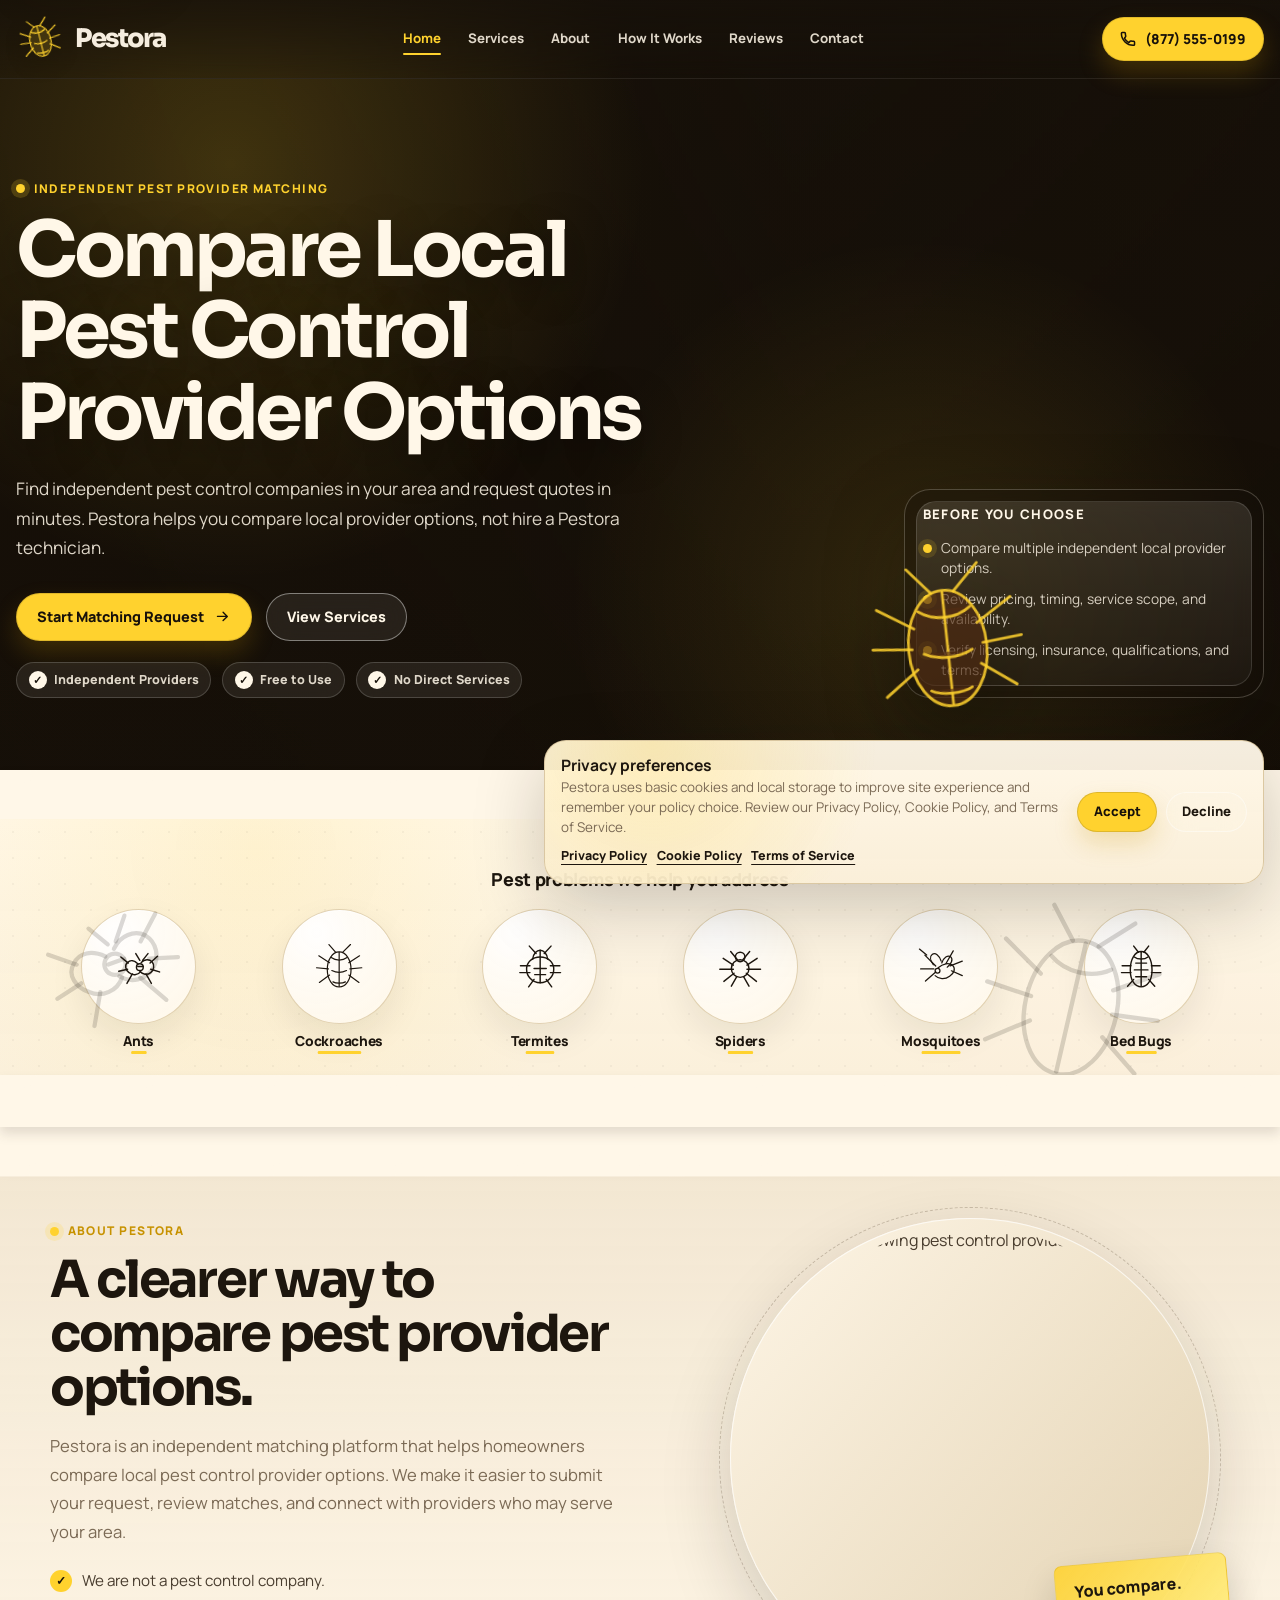
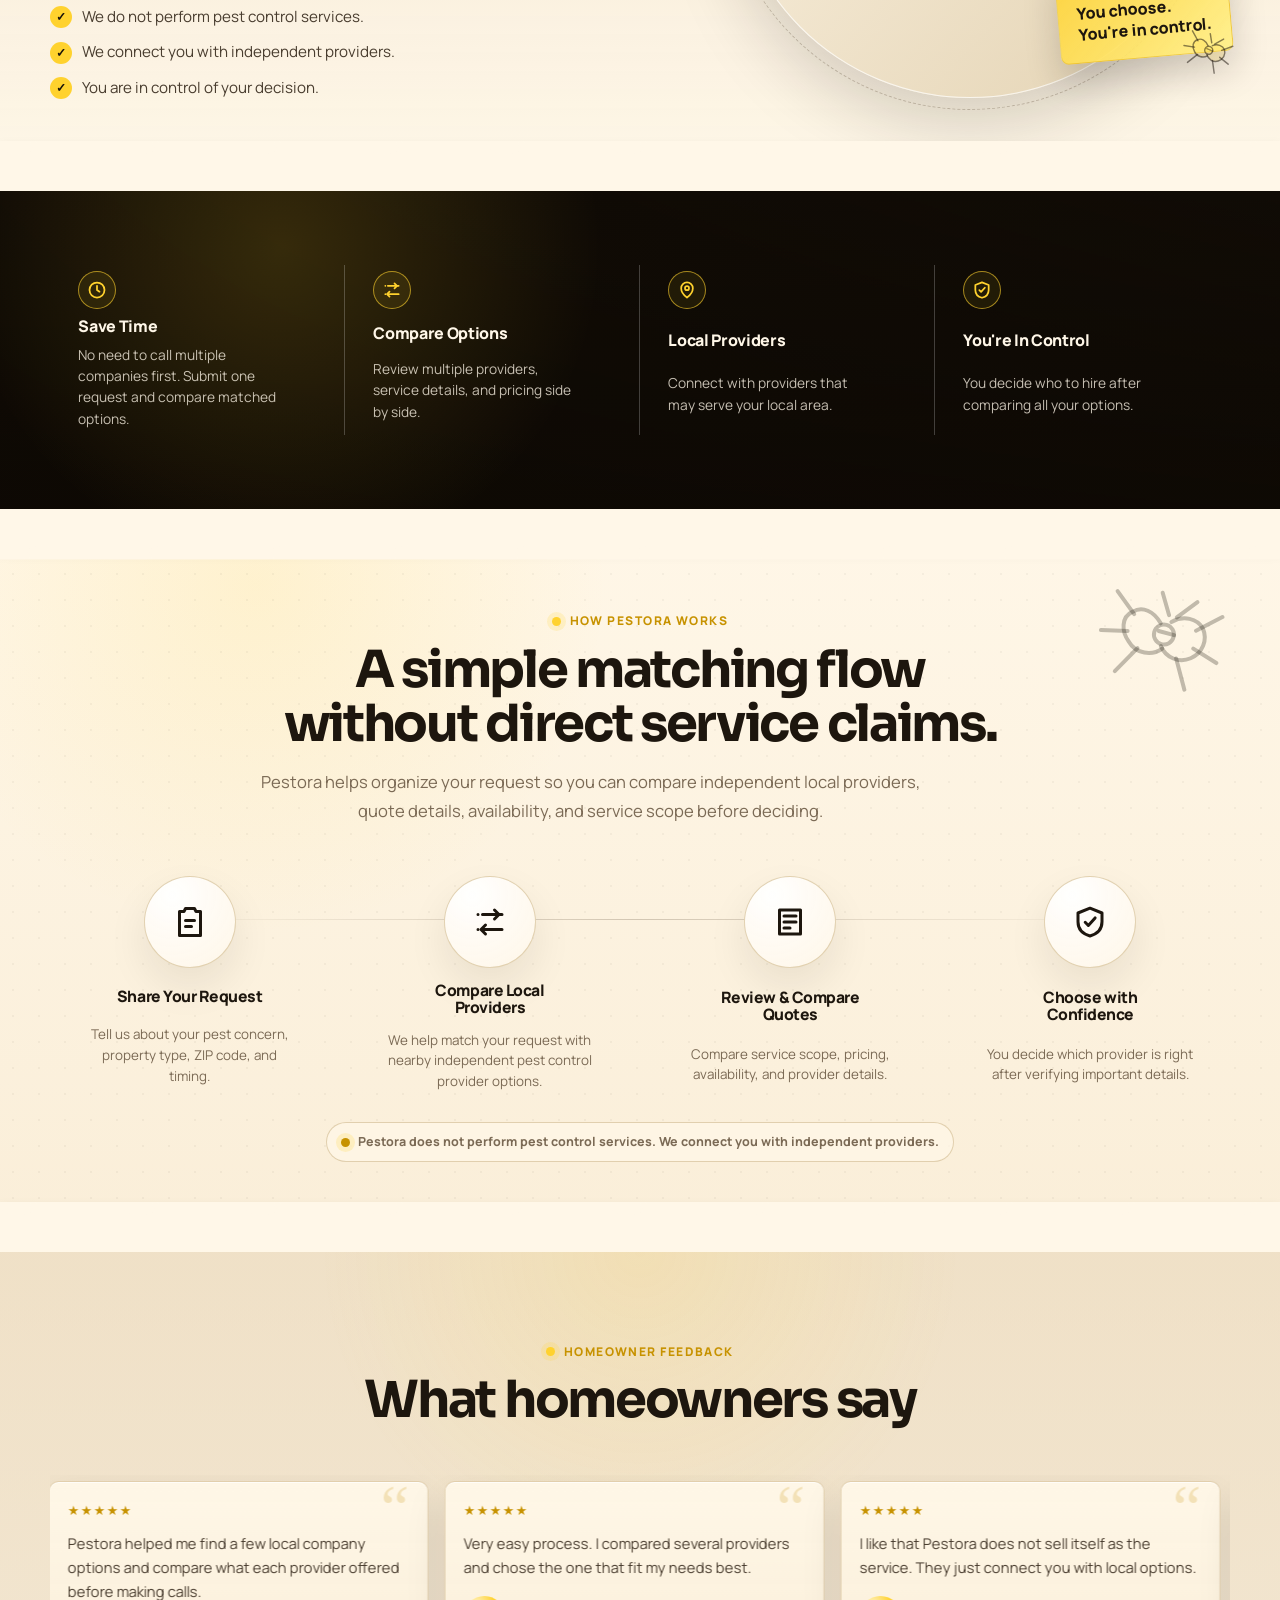
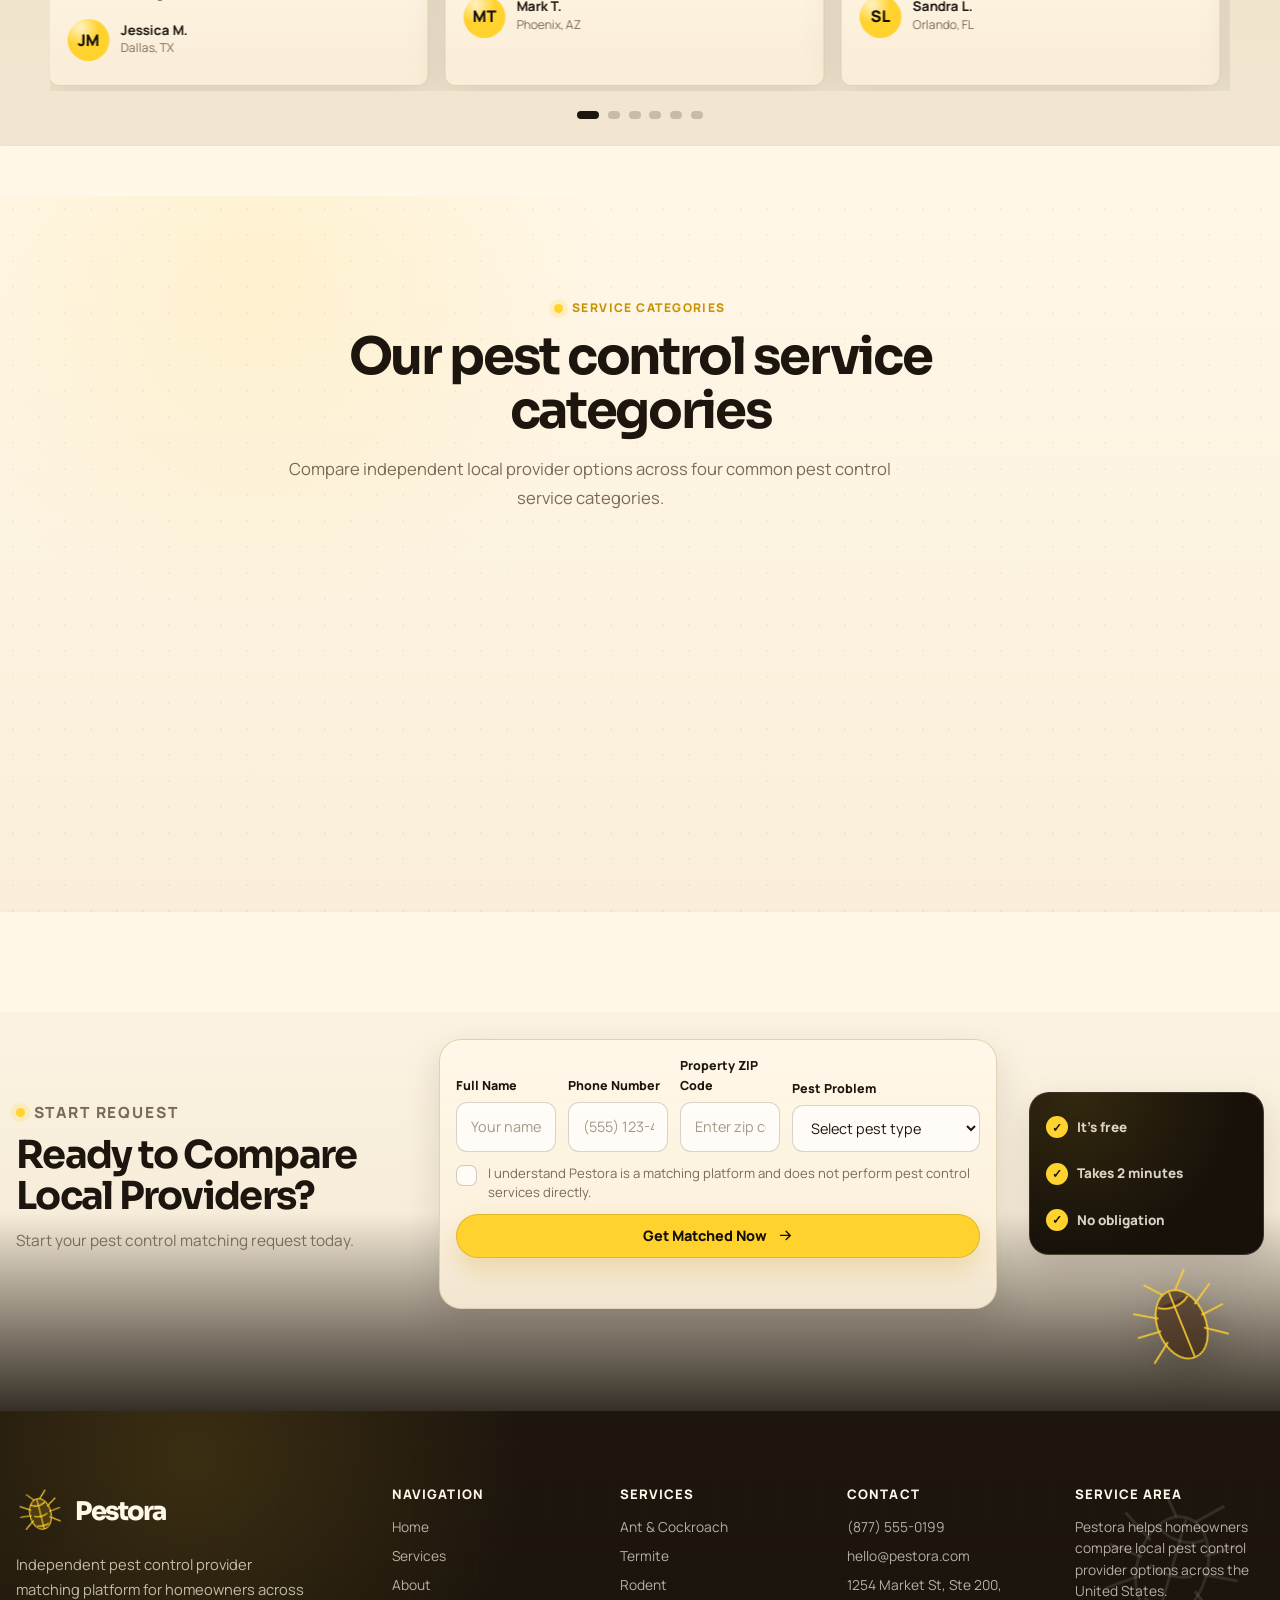
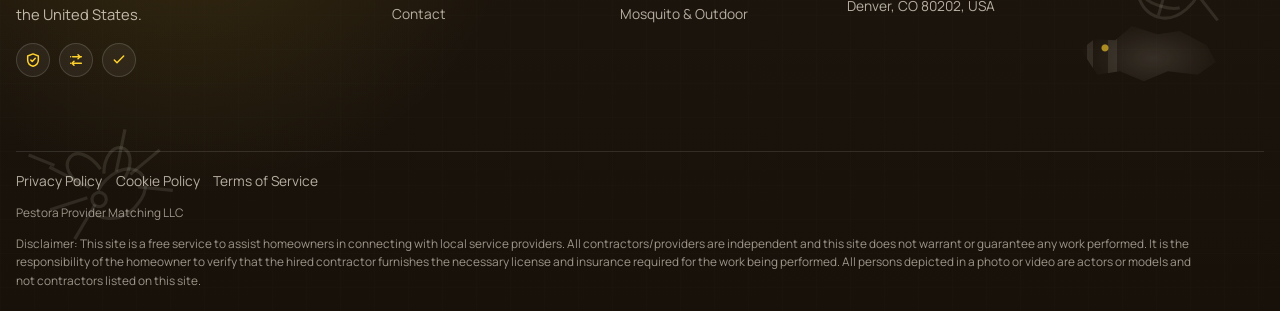
==== index.html @ 991c5f92 "add structure and styles" ====
<!DOCTYPE html>
<html lang="en">

<head>
    <meta charset="UTF-8">
    <meta name="viewport" content="width=device-width, initial-scale=1.0">
    <title>Pestora | Compare Local Pest Control Provider Options</title>
    <meta name="description"
        content="Pestora helps homeowners compare independent local pest control provider options across the USA. Pestora does not perform pest control services directly.">

    <link rel="icon" type="image/svg+xml" href="./assets/icons/favicon.svg">
    <link rel="icon" type="image/x-icon" href="./assets/icons/favicon.ico">

    <link rel="stylesheet" href="./css/style.css">
</head>

<body>
    <div data-site-header></div>

    <main id="main">
        <section class="home-hero" aria-labelledby="homeHeroTitle">
            <div class="container-wide home-hero-grid">
                <div class="home-hero-copy reveal-up">
                    <p class="kicker">Independent pest provider matching</p>

                    <h1 id="homeHeroTitle">
                        Compare Local Pest Control Provider Options
                    </h1>

                    <p>
                        Find independent pest control companies in your area and request quotes in minutes.
                        Pestora helps you compare local provider options, not hire a Pestora technician.
                    </p>

                    <div class="home-hero-actions" aria-label="Hero actions">
                        <a class="btn btn-primary" href="contact.html">
                            <span>Start Matching Request</span>
                            <svg viewBox="0 0 24 24" aria-hidden="true">
                                <path d="M5 12h14M13 6l6 6-6 6"></path>
                            </svg>
                        </a>

                        <a class="btn btn-ghost" href="services.html">
                            <span>View Services</span>
                        </a>
                    </div>

                    <div class="home-hero-trust" aria-label="Platform notes">
                        <span>Independent Providers</span>
                        <span>Free to Use</span>
                        <span>No Direct Services</span>
                    </div>
                </div>

                <aside class="hero-paper-card reveal-up" aria-label="Pestora platform reminders">
                    <h2>Before you choose</h2>

                    <ul>
                        <li>Compare multiple independent local provider options.</li>
                        <li>Review pricing, timing, service scope, and availability.</li>
                        <li>Verify licensing, insurance, qualifications, and terms.</li>
                    </ul>
                </aside>
            </div>

            <div class="hero-cockroach" aria-hidden="true">
                <svg viewBox="0 0 96 96">
                    <path d="M27 52c0-17 9-31 21-31s21 14 21 31-9 31-21 31-21-14-21-31Z"></path>
                    <path d="M34 31c8 6 20 6 28 0"></path>
                    <path d="M48 22v60"></path>
                    <path d="M31 40 12 28M29 51 8 49M31 62 13 75"></path>
                    <path d="M65 40l19-12M67 51l21-2M65 62l18 13"></path>
                    <path d="M42 22 30 8M54 22 68 8"></path>
                    <path d="M37 74c5 3 17 3 22 0"></path>
                    <path d="M35 54c8 4 18 4 26 0"></path>
                </svg>
            </div>

            <div class="torn-paper-bottom" aria-hidden="true"></div>
        </section>

        <section class="pest-category-section paper-section" aria-labelledby="pestCategoryTitle">
            <div class="decor-insect decor-insect-one" aria-hidden="true">
                <svg viewBox="0 0 80 80">
                    <path d="M38 35c-5-5-11-6-15-2-5 4-3 11 2 15 5 5 13 4 17-1"></path>
                    <path d="M43 33c5-5 12-5 16-1 4 5 3 12-2 16-5 4-12 3-16-2"></path>
                    <path d="M38 39h8"></path>
                    <path d="M24 34 13 25M23 43 10 46M30 50 22 64"></path>
                    <path d="M56 34 67 24M57 43l13 4M50 50l8 14"></path>
                    <path d="M41 30 35 20M45 30l8-10"></path>
                    <circle cx="41" cy="40" r="5"></circle>
                </svg>
            </div>

            <div class="decor-insect decor-insect-two" aria-hidden="true">
                <svg viewBox="0 0 96 96">
                    <path d="M27 52c0-17 9-31 21-31s21 14 21 31-9 31-21 31-21-14-21-31Z"></path>
                    <path d="M34 31c8 6 20 6 28 0"></path>
                    <path d="M48 22v60"></path>
                    <path d="M31 40 12 28M29 51 8 49M31 62 13 75"></path>
                    <path d="M65 40l19-12M67 51l21-2M65 62l18 13"></path>
                    <path d="M42 22 30 8M54 22 68 8"></path>
                </svg>
            </div>

            <div class="container">
                <div class="pest-category-heading">
                    <h2 id="pestCategoryTitle">Pest problems we help you address</h2>
                </div>

                <div class="pest-category-grid" data-pest-categories></div>
            </div>

            <div class="torn-paper-bottom" aria-hidden="true"></div>
        </section>

        <section class="home-about" aria-labelledby="homeAboutTitle">
            <div class="torn-paper-top" aria-hidden="true"></div>

            <div class="container home-about-grid">
                <div class="home-about-copy reveal-up">
                    <p class="eyebrow">About Pestora</p>

                    <h2 id="homeAboutTitle">A clearer way to compare pest provider options.</h2>

                    <p class="lead">
                        Pestora is an independent matching platform that helps homeowners compare local pest control
                        provider options. We make it easier to submit your request, review matches, and connect with
                        providers who may serve your area.
                    </p>

                    <ul class="about-check-list" aria-label="Pestora platform notes">
                        <li>We are not a pest control company.</li>
                        <li>We do not perform pest control services.</li>
                        <li>We connect you with independent providers.</li>
                        <li>You are in control of your decision.</li>
                    </ul>
                </div>

                <div class="home-about-media reveal-up">
                    <div class="about-photo-wrap">
                        <img src="./assets/images/about-pestora.jpg"
                            alt="Homeowner reviewing pest control provider options on a tablet" loading="lazy">
                    </div>

                    <div class="paper-note about-paper-note">
                        You compare.<br>
                        You choose.<br>
                        You're in control.
                    </div>

                    <div class="about-mini-insect" aria-hidden="true">
                        <svg viewBox="0 0 80 80">
                            <path d="M38 35c-5-5-11-6-15-2-5 4-3 11 2 15 5 5 13 4 17-1"></path>
                            <path d="M43 33c5-5 12-5 16-1 4 5 3 12-2 16-5 4-12 3-16-2"></path>
                            <path d="M38 39h8"></path>
                            <path d="M24 34 13 25M23 43 10 46M30 50 22 64"></path>
                            <path d="M56 34 67 24M57 43l13 4M50 50l8 14"></path>
                            <path d="M41 30 35 20M45 30l8-10"></path>
                            <circle cx="41" cy="40" r="5"></circle>
                        </svg>
                    </div>
                </div>
            </div>

            <div class="torn-paper-bottom" aria-hidden="true"></div>
        </section>

        <section class="benefit-strip" aria-labelledby="benefitTitle">
            <div class="container">
                <h2 id="benefitTitle" class="visually-hidden">Why homeowners use Pestora</h2>
                <div class="benefit-grid" data-benefits></div>
            </div>
        </section>

        <section class="how-section paper-section" id="how-it-works" aria-labelledby="howTitle">
            <div class="torn-paper-top" aria-hidden="true"></div>

            <div class="decor-insect decor-ant" aria-hidden="true">
                <svg viewBox="0 0 80 80">
                    <path d="M38 35c-5-5-11-6-15-2-5 4-3 11 2 15 5 5 13 4 17-1"></path>
                    <path d="M43 33c5-5 12-5 16-1 4 5 3 12-2 16-5 4-12 3-16-2"></path>
                    <path d="M38 39h8"></path>
                    <path d="M24 34 13 25M23 43 10 46M30 50 22 64"></path>
                    <path d="M56 34 67 24M57 43l13 4M50 50l8 14"></path>
                    <path d="M41 30 35 20M45 30l8-10"></path>
                    <circle cx="41" cy="40" r="5"></circle>
                </svg>
            </div>

            <div class="container">
                <div class="section-heading">
                    <p class="eyebrow">How Pestora works</p>
                    <h2 id="howTitle">A simple matching flow without direct service claims.</h2>
                    <p>
                        Pestora helps organize your request so you can compare independent local providers,
                        quote details, availability, and service scope before deciding.
                    </p>
                </div>

                <div class="how-steps" data-how-steps></div>

                <p class="how-legal-note">
                    Pestora does not perform pest control services. We connect you with independent providers.
                </p>
            </div>

            <div class="torn-paper-bottom" aria-hidden="true"></div>
        </section>

        <section class="testimonials-section" id="reviews" aria-labelledby="reviewsTitle">
            <div class="container">
                <div class="section-heading">
                    <p class="eyebrow">Homeowner feedback</p>
                    <h2 id="reviewsTitle">What homeowners say</h2>
                </div>

                <div class="testimonial-shell" data-testimonial-slider>
                    <div class="testimonial-viewport">
                        <div class="testimonial-track" data-testimonial-track></div>
                    </div>

                    <div class="testimonial-controls" data-testimonial-controls aria-label="Testimonial controls"></div>
                </div>
            </div>

            <div class="torn-paper-bottom" aria-hidden="true"></div>
        </section>

        <section class="home-services paper-section" aria-labelledby="homeServicesTitle">
            <div class="container-wide">
                <div class="section-heading">
                    <p class="eyebrow">Service categories</p>
                    <h2 id="homeServicesTitle">Our pest control service categories</h2>
                    <p>
                        Compare independent local provider options across four common pest control service categories.
                    </p>
                </div>

                <div class="home-service-grid" data-service-cards="photo"></div>
            </div>

            <div class="torn-paper-bottom" aria-hidden="true"></div>
        </section>

        <section class="home-cta" aria-labelledby="homeCtaTitle">
            <div class="torn-paper-top" aria-hidden="true"></div>

            <div class="container-wide home-cta-grid">
                <div class="home-cta-copy reveal-up">
                    <p class="eyebrow">Start request</p>

                    <h2 id="homeCtaTitle">
                        Ready to Compare Local Providers?
                    </h2>

                    <p>
                        Start your pest control matching request today.
                    </p>
                </div>

                <div class="form-card home-cta-form reveal-up">
                    <form class="request-form" data-request-form novalidate>
                        <div class="form-grid">
                            <div class="form-field">
                                <label for="homeFullName">Full Name</label>
                                <input id="homeFullName" name="fullName" type="text" placeholder="Your name"
                                    autocomplete="name" required>
                            </div>

                            <div class="form-field">
                                <label for="homePhone">Phone Number</label>
                                <input id="homePhone" name="phone" type="tel" placeholder="(555) 123-4567"
                                    autocomplete="tel" required>
                            </div>

                            <div class="form-field">
                                <label for="homeZip">Property ZIP Code</label>
                                <input id="homeZip" name="zip" type="text" inputmode="numeric"
                                    placeholder="Enter zip code" autocomplete="postal-code" required>
                            </div>

                            <div class="form-field">
                                <label for="homePestType">Pest Problem</label>
                                <select id="homePestType" name="pestType" required>
                                    <option value="">Select pest type</option>
                                    <option value="ants">Ants</option>
                                    <option value="cockroaches">Cockroaches</option>
                                    <option value="termites">Termites</option>
                                    <option value="rodents">Rodents</option>
                                    <option value="mosquitoes">Mosquitoes</option>
                                    <option value="spiders">Spiders</option>
                                    <option value="bed-bugs">Bed bugs</option>
                                    <option value="other">Other outdoor pests</option>
                                </select>
                            </div>
                        </div>

                        <label class="form-check">
                            <input type="checkbox" name="platformConsent" required>
                            <span class="custom-check" aria-hidden="true"></span>
                            <span>I understand Pestora is a matching platform and does not perform pest control services
                                directly.</span>
                        </label>

                        <button class="btn btn-primary" type="submit">
                            <span>Get Matched Now</span>
                            <svg viewBox="0 0 24 24" aria-hidden="true">
                                <path d="M5 12h14M13 6l6 6-6 6"></path>
                            </svg>
                        </button>

                        <p class="form-status" data-form-status role="status" aria-live="polite"></p>
                    </form>
                </div>

                <aside class="cta-side-notes reveal-up" aria-label="Request notes">
                    <span>It's free</span>
                    <span>Takes 2 minutes</span>
                    <span>No obligation</span>
                </aside>
            </div>

            <div class="home-cta-roach" aria-hidden="true">
                <svg viewBox="0 0 96 96">
                    <path d="M27 52c0-17 9-31 21-31s21 14 21 31-9 31-21 31-21-14-21-31Z"></path>
                    <path d="M34 31c8 6 20 6 28 0"></path>
                    <path d="M48 22v60"></path>
                    <path d="M31 40 12 28M29 51 8 49M31 62 13 75"></path>
                    <path d="M65 40l19-12M67 51l21-2M65 62l18 13"></path>
                    <path d="M42 22 30 8M54 22 68 8"></path>
                </svg>
            </div>
        </section>
    </main>

    <div data-site-footer></div>
    <div data-policy-banner></div>

    <script src="./js/config.js"></script>
    <script src="./js/main.js"></script>
    <script src="./js/home.js"></script>
</body>

</html>
---- css/style.css ----
@import url("https://fonts.googleapis.com/css2?family=Manrope:wght@400;500;600;700;800&family=Sora:wght@500;600;700;800&display=swap");

@import url("./home.css");
@import url("./services.css");
@import url("./about.css");
@import url("./contact.css");
@import url("./service-page.css");
@import url("./legal.css");

:root {
    --color-bg: #F2E6D1;
    --color-paper: #FFF7E8;
    --color-paper-2: #EAD7B8;

    --color-surface: #FFFFFF;
    --color-surface-warm: #FAEED8;

    --color-heading: #1D160E;
    --color-text: #493D2F;
    --color-muted: #7B6A55;

    --color-accent: #FFD22E;
    --color-accent-hover: #E7B900;
    --color-accent-strong: #C79200;
    --color-accent-soft: #FFF0A8;

    --color-dark: #17110A;
    --color-dark-soft: #2A2117;

    --color-border: #D8C49D;
    --color-border-dark: rgba(255, 255, 255, 0.18);

    --shadow-soft: 0 18px 48px rgba(29, 22, 14, 0.10);
    --shadow-card: 0 14px 36px rgba(29, 22, 14, 0.13);
    --shadow-deep: 0 28px 80px rgba(23, 17, 10, 0.28);

    --font-body: "Manrope", sans-serif;
    --font-heading: "Sora", sans-serif;

    --container: 1180px;
    --container-wide: 1320px;

    --header-height: 78px;

    --radius-sm: 12px;
    --radius-md: 18px;
    --radius-lg: 24px;
    --radius-xl: 34px;

    --transition: 220ms ease;
    --transition-slow: 420ms cubic-bezier(.2, .8, .2, 1);
}

*,
*::before,
*::after {
    box-sizing: border-box;
}

html {
    min-width: 320px;
    scroll-behavior: smooth;
    overflow-x: clip;
    background: var(--color-bg);
}

body {
    margin: 0;
    min-width: 320px;
    overflow-x: clip;
    color: var(--color-text);
    font-family: var(--font-body);
    font-size: 16px;
    line-height: 1.65;
    background:
        radial-gradient(circle at 12% 10%, rgba(255, 210, 46, 0.13), transparent 25rem),
        radial-gradient(circle at 90% 20%, rgba(120, 82, 41, 0.12), transparent 28rem),
        linear-gradient(180deg, rgba(255, 247, 232, 0.8), rgba(242, 230, 209, 1)),
        var(--color-bg);
}

body::before {
    content: "";
    position: fixed;
    inset: 0;
    z-index: -2;
    pointer-events: none;
    opacity: 0.33;
    background-image:
        linear-gradient(rgba(29, 22, 14, 0.025) 1px, transparent 1px),
        linear-gradient(90deg, rgba(29, 22, 14, 0.025) 1px, transparent 1px);
    background-size: 38px 38px;
    mask-image: linear-gradient(to bottom, rgba(0, 0, 0, 0.9), transparent 75%);
}

body::after {
    content: "";
    position: fixed;
    inset: 0;
    z-index: -1;
    pointer-events: none;
    opacity: 0.22;
    background-image:
        radial-gradient(circle at 20% 30%, rgba(29, 22, 14, 0.16) 0 1px, transparent 1.3px),
        radial-gradient(circle at 70% 60%, rgba(29, 22, 14, 0.12) 0 1px, transparent 1.2px);
    background-size: 34px 34px, 47px 47px;
    mix-blend-mode: multiply;
}

body.menu-open {
    overflow: hidden;
}

img,
picture,
svg {
    display: block;
    max-width: 100%;
}

img {
    height: auto;
}

svg {
    width: 1em;
    height: 1em;
}

a {
    color: inherit;
    text-decoration: none;
}

button,
input,
textarea,
select {
    font: inherit;
}

button {
    cursor: pointer;
}

button,
input,
textarea,
select {
    border-radius: 0;
}

:focus-visible {
    outline: 3px solid rgba(255, 210, 46, 0.92);
    outline-offset: 4px;
}

::selection {
    color: var(--color-dark);
    background: var(--color-accent);
}

main {
    position: relative;
    z-index: 1;
}

section {
    position: relative;
}

h1,
h2,
h3,
h4 {
    margin: 0;
    color: var(--color-heading);
    font-family: var(--font-heading);
    line-height: 1.06;
    letter-spacing: -0.045em;
}

h1 {
    font-size: clamp(2.6rem, 6vw, 5.2rem);
}

h2 {
    font-size: clamp(2rem, 4vw, 3.4rem);
}

h3 {
    font-size: clamp(1.18rem, 2vw, 1.6rem);
}

p {
    margin: 0;
}

address {
    font-style: normal;
}

.container {
    width: min(100% - 32px, var(--container));
    margin-inline: auto;
}

.container-wide {
    width: min(100% - 32px, var(--container-wide));
    margin-inline: auto;
}

.section {
    padding-block: clamp(3.2rem, 7vw, 6.6rem);
}

.section-tight {
    padding-block: clamp(2.4rem, 5vw, 4.6rem);
}

.section-heading {
    max-width: 760px;
    margin-inline: auto;
    text-align: center;
}

.section-heading-left {
    margin-inline: 0;
    text-align: left;
}

.section-heading .eyebrow,
.section-heading-left .eyebrow,
.eyebrow,
.kicker {
    display: inline-flex;
    align-items: center;
    gap: 0.55rem;
    width: fit-content;
    margin-bottom: 0.95rem;
    color: var(--color-accent-strong);
    font-size: 0.75rem;
    font-weight: 800;
    line-height: 1;
    letter-spacing: 0.12em;
    text-transform: uppercase;
}

.eyebrow::before,
.kicker::before {
    content: "";
    width: 0.55rem;
    height: 0.55rem;
    border-radius: 999px;
    background: var(--color-accent);
    box-shadow: 0 0 0 5px rgba(255, 210, 46, 0.18);
}

.section-heading p,
.section-heading-left p,
.lead {
    max-width: 660px;
    margin-top: 1.05rem;
    color: var(--color-muted);
    font-size: clamp(1rem, 1.3vw, 1.12rem);
    line-height: 1.72;
}

.text-link {
    display: inline-flex;
    align-items: center;
    gap: 0.45rem;
    color: var(--color-heading);
    font-weight: 800;
    text-decoration: underline;
    text-decoration-color: rgba(199, 146, 0, 0.35);
    text-decoration-thickness: 2px;
    text-underline-offset: 5px;
    transition: color var(--transition), text-decoration-color var(--transition);
}

.text-link:hover {
    color: var(--color-accent-strong);
    text-decoration-color: var(--color-accent);
}

.skip-link {
    position: fixed;
    top: 1rem;
    left: 1rem;
    z-index: 999;
    transform: translateY(-160%);
    padding: 0.75rem 1rem;
    border-radius: 999px;
    color: var(--color-dark);
    background: var(--color-accent);
    font-weight: 800;
    box-shadow: var(--shadow-card);
    transition: transform var(--transition);
}

.skip-link:focus {
    transform: translateY(0);
}

.btn {
    --btn-bg: var(--color-accent);
    --btn-color: var(--color-dark);
    --btn-border: rgba(29, 22, 14, 0.14);

    position: relative;
    isolation: isolate;
    display: inline-flex;
    align-items: center;
    justify-content: center;
    gap: 0.65rem;
    min-height: 48px;
    padding: 0.78rem 1.25rem;
    overflow: hidden;
    border: 1px solid var(--btn-border);
    border-radius: 999px;
    color: var(--btn-color);
    background: var(--btn-bg);
    font-size: 0.9rem;
    font-weight: 850;
    line-height: 1;
    box-shadow: 0 12px 24px rgba(199, 146, 0, 0.22);
    transition:
        transform var(--transition),
        box-shadow var(--transition),
        background var(--transition),
        color var(--transition),
        border-color var(--transition);
}

.btn::before {
    content: "";
    position: absolute;
    inset: 1px;
    z-index: -1;
    border-radius: inherit;
    background:
        linear-gradient(110deg, transparent 0%, rgba(255, 255, 255, 0.55) 42%, transparent 62%);
    transform: translateX(-140%);
    transition: transform 700ms ease;
}

.btn:hover {
    transform: translateY(-2px);
    background: var(--color-accent-hover);
    box-shadow: 0 16px 34px rgba(199, 146, 0, 0.28);
}

.btn:hover::before {
    transform: translateX(140%);
}

.btn svg {
    width: 1.05rem;
    height: 1.05rem;
    fill: none;
    stroke: currentColor;
    stroke-width: 2;
    stroke-linecap: round;
    stroke-linejoin: round;
}

.btn-primary {
    --btn-bg: var(--color-accent);
    --btn-color: var(--color-dark);
}

.btn-secondary,
.btn-ghost {
    --btn-bg: rgba(255, 247, 232, 0.08);
    --btn-color: currentColor;
    --btn-border: rgba(255, 255, 255, 0.42);

    box-shadow: none;
    backdrop-filter: blur(14px);
}

.btn-ghost:hover,
.btn-secondary:hover {
    color: var(--color-dark);
    border-color: var(--color-accent);
    background: var(--color-accent);
}

.btn-dark {
    --btn-bg: var(--color-dark);
    --btn-color: var(--color-paper);
    --btn-border: rgba(255, 255, 255, 0.12);

    box-shadow: 0 18px 40px rgba(23, 17, 10, 0.22);
}

.btn-dark:hover {
    color: var(--color-dark);
    background: var(--color-accent);
}

.btn-small {
    min-height: 40px;
    padding: 0.62rem 0.95rem;
    font-size: 0.82rem;
}

.paper-section {
    position: relative;
    isolation: isolate;
    background:
        radial-gradient(circle at 20% 10%, rgba(255, 210, 46, 0.13), transparent 22rem),
        linear-gradient(180deg, rgba(255, 247, 232, 0.98), rgba(250, 238, 216, 0.96));
}

.paper-section::before {
    content: "";
    position: absolute;
    inset: 0;
    z-index: -2;
    opacity: 0.28;
    pointer-events: none;
    background-image:
        radial-gradient(circle, rgba(29, 22, 14, 0.15) 0 1px, transparent 1.2px);
    background-size: 26px 26px;
}

.torn-top::before,
.torn-bottom::after {
    content: "";
    position: absolute;
    left: 0;
    z-index: 5;
    width: 100%;
    height: clamp(28px, 4vw, 54px);
    pointer-events: none;
    background:
        linear-gradient(135deg, transparent 0 28%, currentColor 29% 72%, transparent 73% 100%) 0 0 / 86px 100% repeat-x,
        linear-gradient(45deg, transparent 0 33%, currentColor 34% 70%, transparent 71% 100%) 22px 0 / 102px 100% repeat-x;
    color: var(--color-paper);
    filter: drop-shadow(0 6px 5px rgba(29, 22, 14, 0.08));
}

.torn-top::before {
    top: -1px;
    transform: rotate(180deg);
}

.torn-bottom::after {
    bottom: -1px;
}

.torn-paper-top,
.torn-paper-bottom {
    position: absolute;
    left: 0;
    z-index: 7;
    width: 100%;
    height: clamp(30px, 4vw, 58px);
    pointer-events: none;
    color: var(--color-paper);
    background:
        radial-gradient(36px 20px at 18px 3px, transparent 18px, currentColor 19px),
        radial-gradient(44px 24px at 52px 2px, transparent 21px, currentColor 22px),
        radial-gradient(40px 22px at 88px 4px, transparent 19px, currentColor 20px);
    background-size: 122px 100%;
    background-repeat: repeat-x;
    filter: drop-shadow(0 7px 6px rgba(29, 22, 14, 0.12));
}

.torn-paper-top {
    top: -1px;
    transform: rotate(180deg);
}

.torn-paper-bottom {
    bottom: -1px;
}

.paper-note {
    display: inline-flex;
    align-items: center;
    justify-content: center;
    max-width: 230px;
    padding: 1rem 1.15rem;
    border: 1px solid rgba(199, 146, 0, 0.28);
    border-radius: 8px;
    color: var(--color-heading);
    background:
        linear-gradient(135deg, rgba(255, 210, 46, 0.88), rgba(255, 239, 137, 0.95));
    font-weight: 850;
    line-height: 1.35;
    box-shadow: 0 18px 35px rgba(29, 22, 14, 0.18);
    transform: rotate(-5deg);
}

.insect-line,
.decor-insect {
    position: absolute;
    z-index: 2;
    color: rgba(29, 22, 14, 0.16);
    pointer-events: none;
}

.decor-insect svg,
.insect-line svg {
    width: 100%;
    height: 100%;
    fill: none;
    stroke: currentColor;
    stroke-width: 2;
    stroke-linecap: round;
    stroke-linejoin: round;
}

.site-header {
    position: fixed;
    top: 0;
    left: 0;
    z-index: 100;
    width: 100%;
    min-height: var(--header-height);
    color: rgba(255, 247, 232, 0.96);
    background:
        linear-gradient(180deg, rgba(23, 17, 10, 0.74), rgba(23, 17, 10, 0.18));
    backdrop-filter: blur(12px);
    border-bottom: 1px solid rgba(255, 255, 255, 0.08);
}

.site-header-inner {
    display: grid;
    grid-template-columns: auto 1fr auto;
    align-items: center;
    gap: clamp(1rem, 2vw, 2.4rem);
    min-height: var(--header-height);
}

.site-logo {
    display: inline-flex;
    align-items: center;
    gap: 0.7rem;
    width: fit-content;
    min-width: 0;
    color: inherit;
}

.site-logo-mark {
    position: relative;
    display: inline-flex;
    align-items: center;
    justify-content: center;
    width: 3rem;
    min-width: 3rem;
    height: 3rem;
    color: var(--color-accent);
    transform: rotate(-14deg);
    transition:
        color var(--transition),
        transform var(--transition-slow),
        filter var(--transition);
}

.site-logo-mark svg {
    width: 100%;
    height: 100%;
    fill: rgba(255, 210, 46, 0.16);
    stroke: currentColor;
    stroke-width: 2.2;
    stroke-linecap: round;
    stroke-linejoin: round;
    filter: drop-shadow(0 6px 12px rgba(0, 0, 0, 0.22));
}

.site-logo:hover .site-logo-mark {
    color: var(--color-accent-hover);
    transform: rotate(-8deg) translateY(-1px);
    filter: saturate(1.2);
}

.site-logo-text {
    display: block;
    color: currentColor;
    font-family: var(--font-heading);
    font-size: clamp(1.35rem, 2vw, 2rem);
    font-weight: 800;
    line-height: 1;
    letter-spacing: -0.06em;
}

.site-logo-copy {
    display: grid;
    gap: 0.08rem;
}

.site-nav {
    display: flex;
    align-items: center;
    justify-content: center;
    gap: clamp(0.5rem, 1vw, 1.2rem);
}

.site-nav-link {
    position: relative;
    padding: 0.7rem 0.45rem;
    color: currentColor;
    font-size: 0.83rem;
    font-weight: 750;
    opacity: 0.9;
    transition: color var(--transition), opacity var(--transition);
}

.site-nav-link::after {
    content: "";
    position: absolute;
    left: 0.45rem;
    right: 0.45rem;
    bottom: 0.36rem;
    height: 2px;
    border-radius: 999px;
    background: var(--color-accent);
    transform: scaleX(0);
    transform-origin: right;
    transition: transform var(--transition);
}

.site-nav-link:hover,
.site-nav-link.is-active {
    opacity: 1;
    color: var(--color-accent);
}

.site-nav-link:hover::after,
.site-nav-link.is-active::after {
    transform: scaleX(1);
    transform-origin: left;
}

.site-header-actions {
    display: inline-flex;
    align-items: center;
    justify-content: flex-end;
    gap: 0.75rem;
}

.header-phone {
    display: inline-flex;
    align-items: center;
    justify-content: center;
    gap: 0.55rem;
    min-height: 44px;
    padding: 0.72rem 1.08rem;
    border: 1px solid rgba(29, 22, 14, 0.12);
    border-radius: 999px;
    color: var(--color-dark);
    background: var(--color-accent);
    font-size: 0.86rem;
    font-weight: 900;
    line-height: 1;
    box-shadow: 0 12px 26px rgba(199, 146, 0, 0.24);
    transition:
        transform var(--transition),
        background var(--transition),
        box-shadow var(--transition);
}

.header-phone:hover {
    transform: translateY(-2px);
    background: var(--color-accent-hover);
    box-shadow: 0 18px 36px rgba(199, 146, 0, 0.28);
}

.header-phone-icon {
    display: inline-flex;
    width: 1rem;
    height: 1rem;
}

.header-phone svg {
    width: 1rem;
    height: 1rem;
    fill: none;
    stroke: currentColor;
    stroke-width: 2.3;
    stroke-linecap: round;
    stroke-linejoin: round;
}

.menu-toggle,
.mobile-menu-close {
    display: none;
    align-items: center;
    justify-content: center;
    width: 46px;
    height: 46px;
    border: 1px solid rgba(255, 255, 255, 0.24);
    border-radius: 999px;
    color: currentColor;
    background: rgba(255, 247, 232, 0.08);
    backdrop-filter: blur(14px);
    transition:
        transform var(--transition),
        background var(--transition),
        color var(--transition),
        border-color var(--transition);
}

.menu-toggle:hover,
.mobile-menu-close:hover {
    transform: translateY(-1px);
    color: var(--color-dark);
    border-color: var(--color-accent);
    background: var(--color-accent);
}

.menu-toggle svg,
.mobile-menu-close svg {
    width: 1.35rem;
    height: 1.35rem;
    fill: none;
    stroke: currentColor;
    stroke-width: 2.3;
    stroke-linecap: round;
    stroke-linejoin: round;
}

.mobile-menu {
    position: fixed;
    inset: 0;
    z-index: 220;
    display: grid;
    place-items: stretch;
}

.mobile-menu[hidden] {
    display: none;
}

.mobile-menu-backdrop {
    position: absolute;
    inset: 0;
    border: 0;
    background: rgba(23, 17, 10, 0.72);
    backdrop-filter: blur(7px);
    opacity: 0;
    transition: opacity 260ms ease;
}

.mobile-menu-panel {
    position: relative;
    justify-self: end;
    display: grid;
    grid-template-rows: auto auto auto 1fr;
    gap: 1.2rem;
    width: min(100%, 440px);
    min-height: 100dvh;
    padding: 1.05rem;
    color: var(--color-heading);
    background:
        radial-gradient(circle at 20% 0%, rgba(255, 210, 46, 0.24), transparent 17rem),
        linear-gradient(180deg, var(--color-paper), var(--color-surface-warm));
    box-shadow: -28px 0 90px rgba(23, 17, 10, 0.34);
    transform: translateX(105%);
    transition: transform 320ms cubic-bezier(.2, .8, .2, 1);
    overflow-y: auto;
}

.mobile-menu.is-open .mobile-menu-backdrop {
    opacity: 1;
}

.mobile-menu.is-open .mobile-menu-panel {
    transform: translateX(0);
}

.mobile-menu-top {
    display: flex;
    align-items: center;
    justify-content: space-between;
    gap: 1rem;
    padding-bottom: 0.75rem;
    border-bottom: 1px solid rgba(216, 196, 157, 0.7);
}

.mobile-menu-top .site-logo {
    color: var(--color-heading);
}

.mobile-menu-top .site-logo-mark {
    color: var(--color-accent-strong);
}

.mobile-menu-close {
    display: inline-flex;
    color: var(--color-heading);
    border-color: rgba(29, 22, 14, 0.14);
    background: rgba(255, 255, 255, 0.45);
}

.mobile-nav {
    display: grid;
    gap: 0.45rem;
}

.mobile-nav-link {
    display: flex;
    align-items: center;
    justify-content: space-between;
    min-height: 48px;
    padding: 0.85rem 0.95rem;
    border: 1px solid rgba(216, 196, 157, 0.76);
    border-radius: 16px;
    color: var(--color-heading);
    background: rgba(255, 255, 255, 0.38);
    font-weight: 850;
    transition:
        transform var(--transition),
        border-color var(--transition),
        background var(--transition);
}

.mobile-nav-link::after {
    content: "→";
    color: var(--color-accent-strong);
}

.mobile-nav-link:hover,
.mobile-nav-link.is-active {
    transform: translateX(3px);
    border-color: var(--color-accent);
    background: rgba(255, 210, 46, 0.2);
}

.mobile-menu-services {
    display: grid;
    gap: 0.7rem;
    padding: 0.95rem;
    border: 1px dashed rgba(123, 106, 85, 0.45);
    border-radius: 20px;
    background: rgba(255, 247, 232, 0.58);
}

.mobile-menu-label {
    color: var(--color-muted);
    font-size: 0.78rem;
    font-weight: 850;
    letter-spacing: 0.1em;
    text-transform: uppercase;
}

.mobile-service-list {
    display: grid;
    grid-template-columns: 1fr 1fr;
    gap: 0.55rem;
}

.mobile-service-link {
    display: flex;
    align-items: center;
    min-height: 42px;
    padding: 0.7rem 0.75rem;
    border: 1px solid rgba(216, 196, 157, 0.68);
    border-radius: 14px;
    color: var(--color-heading);
    background: rgba(255, 255, 255, 0.48);
    font-size: 0.85rem;
    font-weight: 800;
}

.mobile-service-link:hover {
    border-color: var(--color-accent);
    background: rgba(255, 210, 46, 0.18);
}

.mobile-menu-contact {
    align-self: end;
    display: grid;
    gap: 0.65rem;
    padding-top: 0.5rem;
}

.mobile-menu-contact a {
    display: flex;
    align-items: center;
    gap: 0.65rem;
    min-height: 46px;
    padding: 0.8rem 0.95rem;
    border-radius: 999px;
    color: var(--color-paper);
    background: var(--color-dark);
    font-size: 0.9rem;
    font-weight: 850;
}

.mobile-menu-contact svg {
    width: 1rem;
    height: 1rem;
    fill: none;
    stroke: var(--color-accent);
    stroke-width: 2.3;
    stroke-linecap: round;
    stroke-linejoin: round;
}

.service-card {
    position: relative;
    min-height: 320px;
    overflow: hidden;
    border-radius: 20px;
    background: var(--color-dark);
    box-shadow: var(--shadow-card);
}

.service-card a {
    position: absolute;
    inset: 0;
    display: grid;
    align-content: end;
    min-height: 100%;
    color: var(--color-paper);
}

.service-card-media,
.service-card-media img,
.service-card-shade {
    position: absolute;
    inset: 0;
}

.service-card-media img {
    width: 100%;
    height: 100%;
    object-fit: cover;
    transform: scale(1.01);
    filter: saturate(1.05) contrast(1.02) brightness(0.78);
    transition:
        transform 700ms ease,
        filter var(--transition-slow);
}

.service-card-shade {
    z-index: 1;
    background:
        linear-gradient(180deg, rgba(23, 17, 10, 0.08), rgba(23, 17, 10, 0.28) 38%, rgba(23, 17, 10, 0.84)),
        radial-gradient(circle at 20% 18%, rgba(255, 210, 46, 0.28), transparent 16rem);
}

.service-card::before {
    content: "";
    position: absolute;
    inset: 0;
    z-index: 4;
    border: 1px solid rgba(255, 255, 255, 0.16);
    border-radius: inherit;
    pointer-events: none;
    transition: border-color var(--transition), box-shadow var(--transition);
}

.service-card::after {
    content: "";
    position: absolute;
    left: 1rem;
    right: 1rem;
    bottom: 0;
    z-index: 5;
    height: 4px;
    border-radius: 999px 999px 0 0;
    background: var(--color-accent);
    transform: scaleX(0);
    transform-origin: left;
    transition: transform var(--transition-slow);
}

.service-card-icon {
    position: absolute;
    top: 1rem;
    left: 1rem;
    z-index: 6;
    display: inline-flex;
    align-items: center;
    justify-content: center;
    width: 52px;
    height: 52px;
    border: 1px solid rgba(255, 255, 255, 0.42);
    border-radius: 999px;
    color: var(--color-heading);
    background: rgba(255, 247, 232, 0.9);
    box-shadow: 0 10px 24px rgba(23, 17, 10, 0.2);
}

.service-card-icon svg {
    width: 2rem;
    height: 2rem;
    fill: none;
    stroke: currentColor;
    stroke-width: 2;
    stroke-linecap: round;
    stroke-linejoin: round;
}

.service-card-content {
    position: relative;
    z-index: 6;
    display: grid;
    gap: 0.38rem;
    padding: 1.25rem;
    padding-right: 4.2rem;
}

.service-card-content p {
    color: rgba(255, 210, 46, 0.92);
    font-size: 0.73rem;
    font-weight: 900;
    letter-spacing: 0.08em;
    text-transform: uppercase;
}

.service-card-content h3 {
    color: var(--color-paper);
    font-size: clamp(1.28rem, 2vw, 1.75rem);
    letter-spacing: -0.055em;
}

.service-card-content span {
    max-width: 32ch;
    color: rgba(255, 247, 232, 0.82);
    font-size: 0.87rem;
    line-height: 1.5;
}

.service-card-arrow {
    position: absolute;
    right: 1.1rem;
    bottom: 1.15rem;
    z-index: 6;
    display: inline-flex;
    align-items: center;
    justify-content: center;
    width: 42px;
    height: 42px;
    border-radius: 999px;
    color: var(--color-dark);
    background: var(--color-accent);
    transition:
        transform var(--transition),
        background var(--transition);
}

.service-card-arrow svg {
    width: 1.1rem;
    height: 1.1rem;
    fill: none;
    stroke: currentColor;
    stroke-width: 2.2;
    stroke-linecap: round;
    stroke-linejoin: round;
}

.service-card:hover {
    transform: translateY(-4px);
}

.service-card:hover::before {
    border-color: rgba(255, 210, 46, 0.72);
    box-shadow: inset 0 0 0 1px rgba(255, 210, 46, 0.12);
}

.service-card:hover::after {
    transform: scaleX(1);
}

.service-card:hover .service-card-media img {
    transform: scale(1.045);
    filter: saturate(1.16) contrast(1.04) brightness(0.9);
}

.service-card:hover .service-card-arrow {
    transform: translateX(3px);
    background: var(--color-accent-hover);
}

.faq-list {
    display: grid;
    gap: 0.85rem;
}

.faq-item {
    border: 1px solid rgba(216, 196, 157, 0.78);
    border-radius: 18px;
    overflow: hidden;
    background:
        linear-gradient(180deg, rgba(255, 247, 232, 0.86), rgba(250, 238, 216, 0.82));
    box-shadow: 0 10px 28px rgba(29, 22, 14, 0.06);
}

.faq-item h3 {
    font-family: var(--font-body);
    font-size: 1rem;
    line-height: 1.3;
    letter-spacing: 0;
}

.faq-question {
    display: grid;
    grid-template-columns: 1fr auto;
    align-items: center;
    gap: 1rem;
    width: 100%;
    min-height: 70px;
    padding: 1rem 1.1rem;
    border: 0;
    color: var(--color-heading);
    background: transparent;
    text-align: left;
    font-weight: 850;
}

.faq-toggle {
    display: inline-grid;
    place-items: center;
    width: 32px;
    height: 32px;
    border-radius: 999px;
    color: var(--color-dark);
    background: var(--color-accent);
    font-size: 1.2rem;
    line-height: 1;
    transition: transform var(--transition), background var(--transition);
}

.faq-question[aria-expanded="true"] .faq-toggle {
    transform: rotate(45deg);
    background: var(--color-accent-hover);
}

.faq-answer {
    padding: 0 1.1rem 1.15rem;
    color: var(--color-muted);
    font-size: 0.95rem;
    line-height: 1.7;
}

.form-card {
    border: 1px solid rgba(216, 196, 157, 0.72);
    border-radius: 22px;
    background:
        linear-gradient(180deg, rgba(255, 247, 232, 0.96), rgba(250, 238, 216, 0.9));
    box-shadow: var(--shadow-card);
}

.request-form {
    display: grid;
    gap: 0.8rem;
}

.form-grid {
    display: grid;
    grid-template-columns: 1fr 1fr;
    gap: 0.75rem;
}

.form-field {
    display: grid;
    gap: 0.34rem;
}

.form-field-full {
    grid-column: 1 / -1;
}

.form-field label,
.form-label {
    color: var(--color-heading);
    font-size: 0.78rem;
    font-weight: 850;
}

.form-field input,
.form-field select,
.form-field textarea {
    width: 100%;
    min-height: 44px;
    border: 1px solid rgba(123, 106, 85, 0.28);
    border-radius: 11px;
    color: var(--color-heading);
    background: rgba(255, 255, 255, 0.72);
    padding: 0.75rem 0.85rem;
    font-size: 0.9rem;
    outline: none;
    transition:
        border-color var(--transition),
        box-shadow var(--transition),
        background var(--transition);
}

.form-field textarea {
    min-height: 104px;
    resize: vertical;
}

.form-field input::placeholder,
.form-field textarea::placeholder {
    color: rgba(123, 106, 85, 0.68);
}

.form-field input:focus,
.form-field select:focus,
.form-field textarea:focus {
    border-color: var(--color-accent-strong);
    background: #fff;
    box-shadow: 0 0 0 4px rgba(255, 210, 46, 0.22);
}

.form-field.has-error input,
.form-field.has-error select,
.form-field.has-error textarea,
.form-check.has-error .custom-check {
    border-color: #a94b2b;
    box-shadow: 0 0 0 4px rgba(169, 75, 43, 0.11);
}

.form-check {
    position: relative;
    display: grid;
    grid-template-columns: auto 1fr;
    align-items: start;
    gap: 0.7rem;
    color: var(--color-muted);
    font-size: 0.82rem;
    line-height: 1.45;
}

.form-check input {
    position: absolute;
    opacity: 0;
    pointer-events: none;
}

.custom-check {
    display: inline-flex;
    align-items: center;
    justify-content: center;
    width: 21px;
    height: 21px;
    margin-top: 0.08rem;
    border: 1px solid rgba(123, 106, 85, 0.34);
    border-radius: 7px;
    background: rgba(255, 255, 255, 0.7);
    transition:
        background var(--transition),
        border-color var(--transition),
        box-shadow var(--transition);
}

.custom-check::after {
    content: "";
    width: 10px;
    height: 6px;
    border-left: 2px solid var(--color-dark);
    border-bottom: 2px solid var(--color-dark);
    transform: rotate(-45deg) scale(0);
    transition: transform var(--transition);
}

.form-check input:checked+.custom-check {
    border-color: var(--color-accent-strong);
    background: var(--color-accent);
}

.form-check input:checked+.custom-check::after {
    transform: rotate(-45deg) scale(1);
}

.form-check input:focus-visible+.custom-check {
    outline: 3px solid rgba(255, 210, 46, 0.7);
    outline-offset: 3px;
}

.form-status {
    min-height: 22px;
    color: var(--color-muted);
    font-size: 0.86rem;
    font-weight: 700;
}

.form-status.is-success {
    color: #3f6b28;
}

.form-status.is-error {
    color: #9c3d24;
}

.policy-banner {
    position: fixed;
    right: 1rem;
    bottom: 1rem;
    z-index: 180;
    display: grid;
    grid-template-columns: minmax(0, 1fr) auto;
    gap: 1rem;
    width: min(calc(100vw - 2rem), 720px);
    padding: 1rem;
    border: 1px solid rgba(216, 196, 157, 0.9);
    border-radius: 22px;
    color: var(--color-heading);
    background:
        radial-gradient(circle at 15% 0%, rgba(255, 210, 46, 0.25), transparent 14rem),
        linear-gradient(180deg, rgba(255, 247, 232, 0.96), rgba(250, 238, 216, 0.95));
    box-shadow: 0 22px 70px rgba(23, 17, 10, 0.22);
    transition: transform var(--transition), opacity var(--transition);
}

.policy-banner h2 {
    margin-bottom: 0.25rem;
    font-family: var(--font-body);
    font-size: 0.98rem;
    letter-spacing: 0;
}

.policy-banner p {
    color: var(--color-muted);
    font-size: 0.84rem;
    line-height: 1.5;
}

.policy-banner-links {
    display: flex;
    flex-wrap: wrap;
    gap: 0.6rem;
    margin-top: 0.55rem;
}

.policy-banner-links a {
    color: var(--color-heading);
    font-size: 0.78rem;
    font-weight: 850;
    text-decoration: underline;
    text-decoration-thickness: 1px;
    text-underline-offset: 4px;
}

.policy-banner-actions {
    display: flex;
    align-items: center;
    gap: 0.55rem;
}

[data-policy-banner].is-hiding .policy-banner {
    opacity: 0;
    transform: translateY(12px);
}

.site-footer {
    position: relative;
    isolation: isolate;
    overflow: hidden;
    padding-block: clamp(3.4rem, 6vw, 5.8rem) 1.3rem;
    color: rgba(255, 247, 232, 0.82);
    background:
        radial-gradient(circle at 15% 10%, rgba(255, 210, 46, 0.13), transparent 21rem),
        linear-gradient(180deg, #1e160e, var(--color-dark));
}

.site-footer::before {
    content: "";
    position: absolute;
    inset: 0;
    z-index: -2;
    opacity: 0.22;
    background-image:
        linear-gradient(rgba(255, 255, 255, 0.04) 1px, transparent 1px),
        linear-gradient(90deg, rgba(255, 255, 255, 0.04) 1px, transparent 1px);
    background-size: 34px 34px;
}

.footer-insect {
    position: absolute;
    z-index: -1;
    width: 160px;
    height: 160px;
    color: rgba(255, 247, 232, 0.1);
}

.footer-insect svg {
    width: 100%;
    height: 100%;
    fill: none;
    stroke: currentColor;
    stroke-width: 1.8;
}

.footer-insect-left {
    left: 2%;
    bottom: 9%;
    transform: rotate(-18deg);
}

.footer-insect-right {
    right: 2%;
    top: 14%;
    transform: rotate(16deg);
}

.footer-grid {
    display: grid;
    grid-template-columns: minmax(240px, 1.25fr) repeat(4, minmax(140px, 0.7fr));
    gap: clamp(1.6rem, 3vw, 3rem);
    align-items: start;
}

.footer-brand {
    display: grid;
    gap: 1rem;
}

.footer-logo {
    color: var(--color-paper);
}

.footer-logo .site-logo-mark {
    color: var(--color-accent);
}

.footer-brand p {
    max-width: 290px;
    color: rgba(255, 247, 232, 0.72);
    font-size: 0.92rem;
    line-height: 1.7;
}

.footer-social {
    display: flex;
    gap: 0.55rem;
}

.footer-social span {
    display: inline-grid;
    place-items: center;
    width: 34px;
    height: 34px;
    border: 1px solid rgba(255, 255, 255, 0.14);
    border-radius: 999px;
    color: var(--color-accent);
    background: rgba(255, 255, 255, 0.05);
}

.footer-social svg {
    width: 1rem;
    height: 1rem;
    fill: none;
    stroke: currentColor;
    stroke-width: 2.2;
    stroke-linecap: round;
    stroke-linejoin: round;
}

.footer-column h2 {
    margin-bottom: 0.9rem;
    color: var(--color-paper);
    font-family: var(--font-body);
    font-size: 0.82rem;
    font-weight: 900;
    letter-spacing: 0.08em;
    text-transform: uppercase;
}

.footer-column nav,
.footer-column address {
    display: grid;
    gap: 0.48rem;
}

.footer-link,
.footer-column address span,
.footer-column p {
    color: rgba(255, 247, 232, 0.68);
    font-size: 0.86rem;
    line-height: 1.55;
}

.footer-link {
    transition: color var(--transition), transform var(--transition);
}

.footer-link:hover {
    color: var(--color-accent);
    transform: translateX(2px);
}

.footer-map {
    position: relative;
    width: 150px;
    height: 84px;
    margin-top: 0.9rem;
    opacity: 0.78;
    background:
        radial-gradient(circle at 20% 38%, rgba(255, 210, 46, 0.8) 0 3px, transparent 4px),
        linear-gradient(90deg, transparent 0 8%, rgba(255, 247, 232, 0.12) 8% 12%, transparent 12% 22%, rgba(255, 247, 232, 0.1) 22% 28%, transparent 28% 100%),
        radial-gradient(ellipse at 52% 50%, rgba(255, 247, 232, 0.16), transparent 70%);
    clip-path: polygon(4% 40%, 13% 28%, 27% 29%, 38% 12%, 55% 22%, 70% 18%, 88% 35%, 94% 55%, 82% 70%, 62% 66%, 46% 78%, 30% 66%, 15% 70%);
}

.footer-legal {
    display: grid;
    gap: 0.8rem;
    margin-top: clamp(2.2rem, 4vw, 3.4rem);
    padding-top: 1.1rem;
    border-top: 1px solid rgba(255, 255, 255, 0.1);
}

.footer-legal-links {
    display: flex;
    flex-wrap: wrap;
    gap: 0.85rem;
}

.footer-legal p {
    margin: 0;
    color: rgba(255, 247, 232, 0.58);
    font-size: 0.74rem;
    line-height: 1.55;
}

.footer-disclaimer {
    max-width: 1180px;
}

.reveal-up,
[data-reveal] {
    opacity: 0;
    transform: translateY(18px);
    transition:
        opacity 620ms ease,
        transform 620ms cubic-bezier(.2, .8, .2, 1);
}

.reveal-up.is-visible,
[data-reveal].is-visible {
    opacity: 1;
    transform: translateY(0);
}

@media (max-width: 1120px) {
    :root {
        --header-height: 72px;
    }

    .site-nav {
        display: none;
    }

    .menu-toggle {
        display: inline-flex;
    }

    .site-header-inner {
        grid-template-columns: auto 1fr;
    }

    .site-header-actions {
        justify-self: end;
    }

    .footer-grid {
        grid-template-columns: 1.4fr 1fr 1fr;
    }

    .footer-map-column {
        grid-column: span 2;
    }
}

@media (max-width: 760px) {
    :root {
        --header-height: 68px;
    }

    .container,
    .container-wide {
        width: min(100% - 24px, var(--container));
    }

    body {
        font-size: 16px;
    }

    .site-logo-mark {
        width: 2.55rem;
        min-width: 2.55rem;
        height: 2.55rem;
    }

    .site-logo-text {
        font-size: 1.45rem;
    }

    .header-phone {
        min-height: 40px;
        padding: 0.68rem 0.78rem;
        font-size: 0.78rem;
    }

    .header-phone-icon {
        display: none;
    }

    .menu-toggle {
        width: 42px;
        height: 42px;
    }

    .mobile-menu-panel {
        width: 100%;
        padding: 0.85rem;
    }

    .mobile-service-list {
        grid-template-columns: 1fr;
    }

    .section {
        padding-block: 3.3rem;
    }

    .section-tight {
        padding-block: 2.7rem;
    }

    .section-heading,
    .section-heading-left {
        text-align: left;
    }

    .section-heading p,
    .section-heading-left p,
    .lead {
        font-size: 1rem;
    }

    .btn {
        width: 100%;
        min-height: 46px;
    }

    .form-grid {
        grid-template-columns: 1fr;
    }

    .policy-banner {
        right: 0.75rem;
        bottom: 0.75rem;
        grid-template-columns: 1fr;
        width: calc(100vw - 1.5rem);
        padding: 0.9rem;
    }

    .policy-banner-actions {
        display: grid;
        grid-template-columns: 1fr 1fr;
    }

    .policy-banner-actions .btn {
        width: 100%;
    }

    .footer-grid {
        grid-template-columns: 1fr;
    }

    .footer-map-column {
        grid-column: auto;
    }

    .footer-legal-links {
        display: grid;
        gap: 0.5rem;
    }

    .service-card {
        min-height: 300px;
    }

    .service-card-content {
        padding: 1.05rem;
        padding-right: 3.7rem;
    }

    .service-card-content span {
        font-size: 0.84rem;
    }
}

@media (max-width: 420px) {

    .container,
    .container-wide {
        width: min(100% - 20px, var(--container));
    }

    .site-header-inner {
        gap: 0.55rem;
    }

    .site-logo {
        gap: 0.45rem;
    }

    .site-logo-mark {
        width: 2.25rem;
        min-width: 2.25rem;
        height: 2.25rem;
    }

    .site-logo-text {
        font-size: 1.28rem;
    }

    .header-phone {
        padding-inline: 0.68rem;
        font-size: 0.74rem;
    }

    .menu-toggle {
        width: 39px;
        height: 39px;
    }

    .mobile-menu-contact a {
        border-radius: 16px;
    }

    .policy-banner-actions {
        grid-template-columns: 1fr;
    }
}

@media (min-width: 1600px) {
    :root {
        --container-wide: 1460px;
        --container: 1260px;
    }
}

@media (prefers-reduced-motion: reduce) {

    *,
    *::before,
    *::after {
        scroll-behavior: auto !important;
        animation-duration: 0.001ms !important;
        animation-iteration-count: 1 !important;
        transition-duration: 0.001ms !important;
    }

    .reveal-up,
    [data-reveal] {
        opacity: 1;
        transform: none;
    }
}
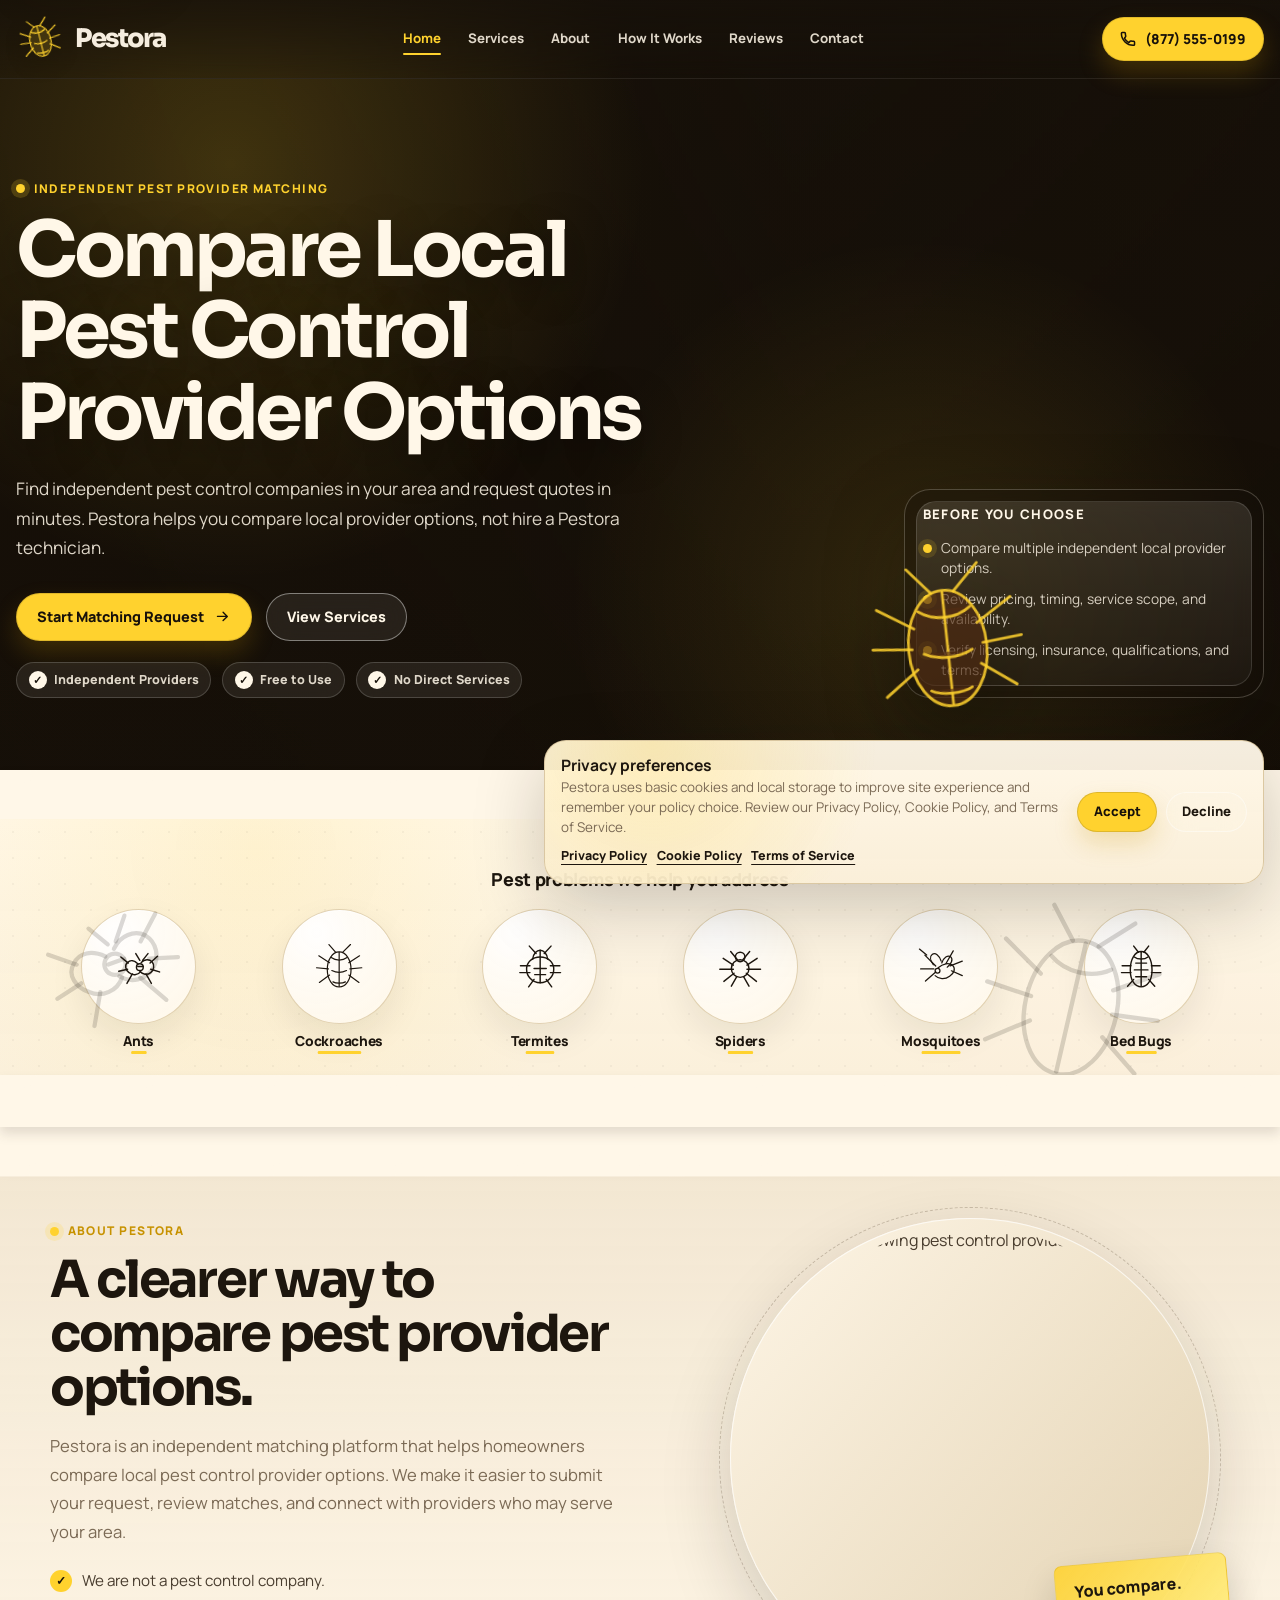
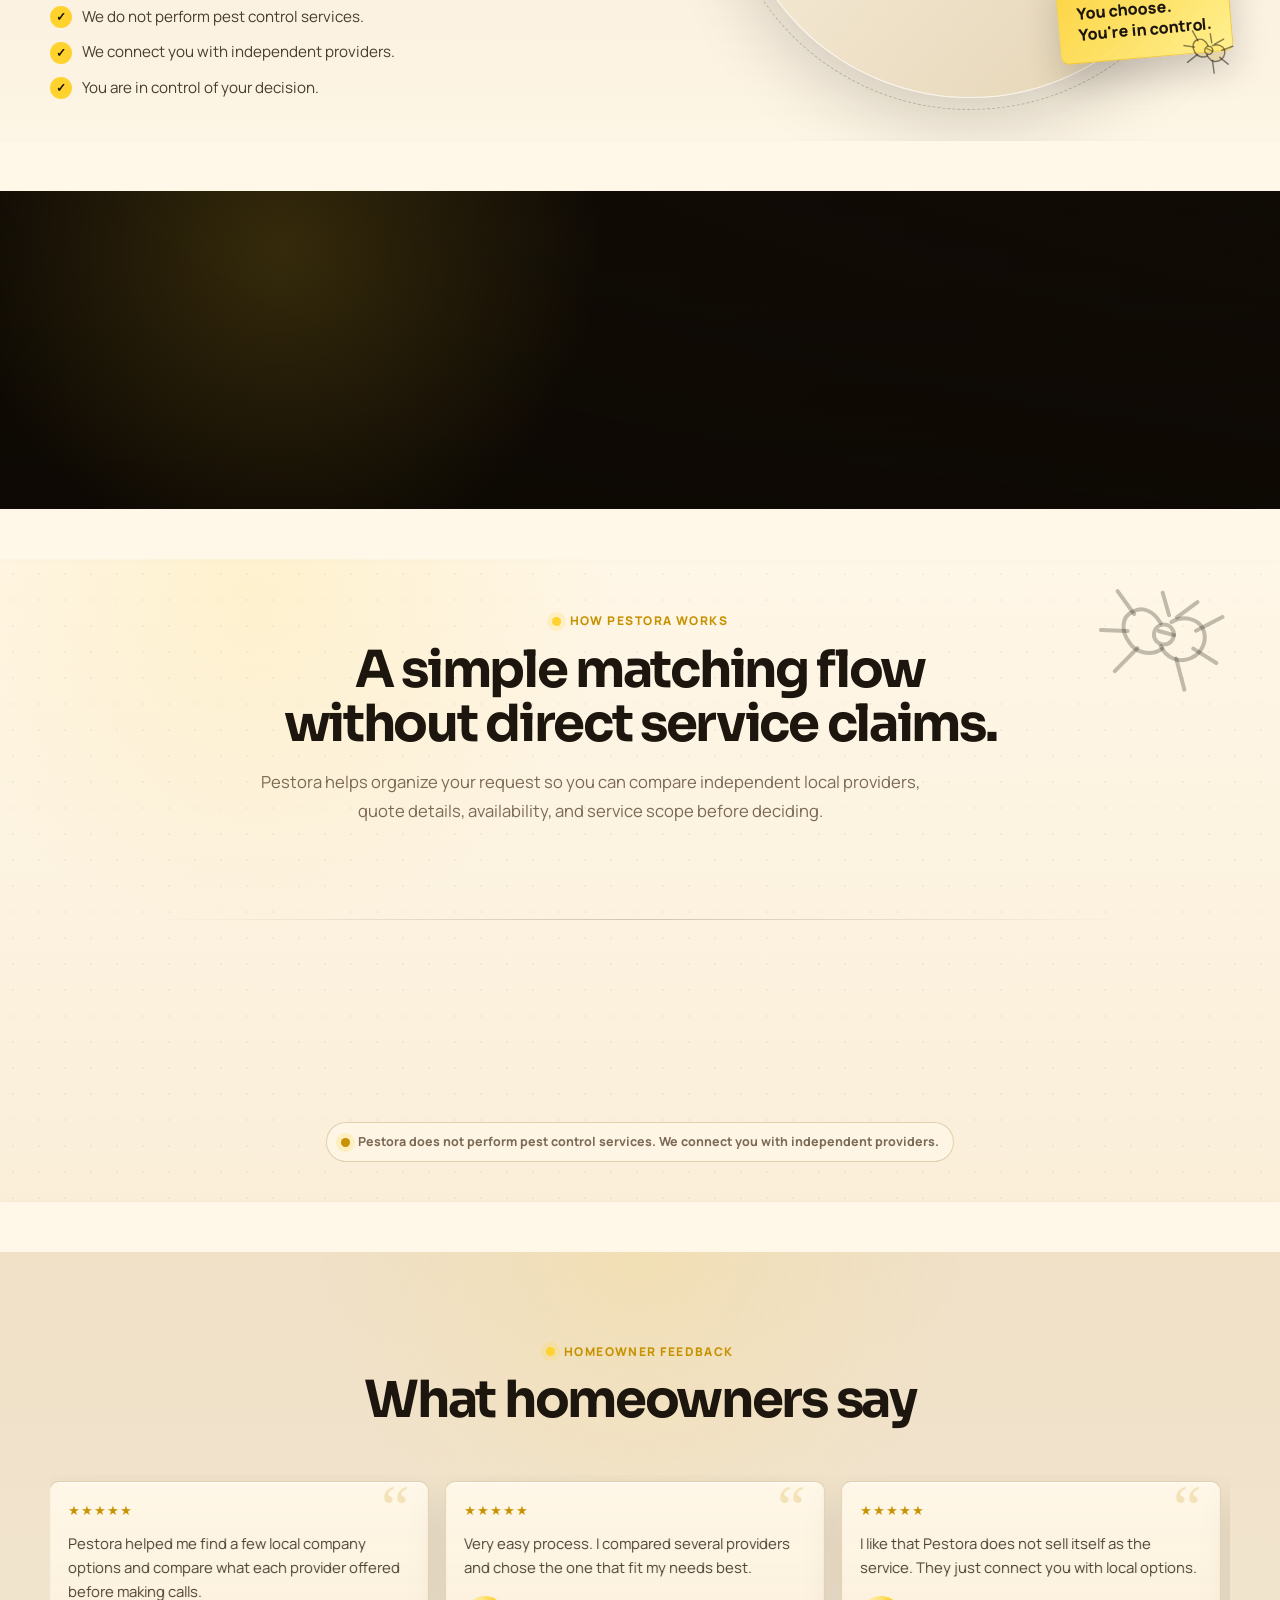
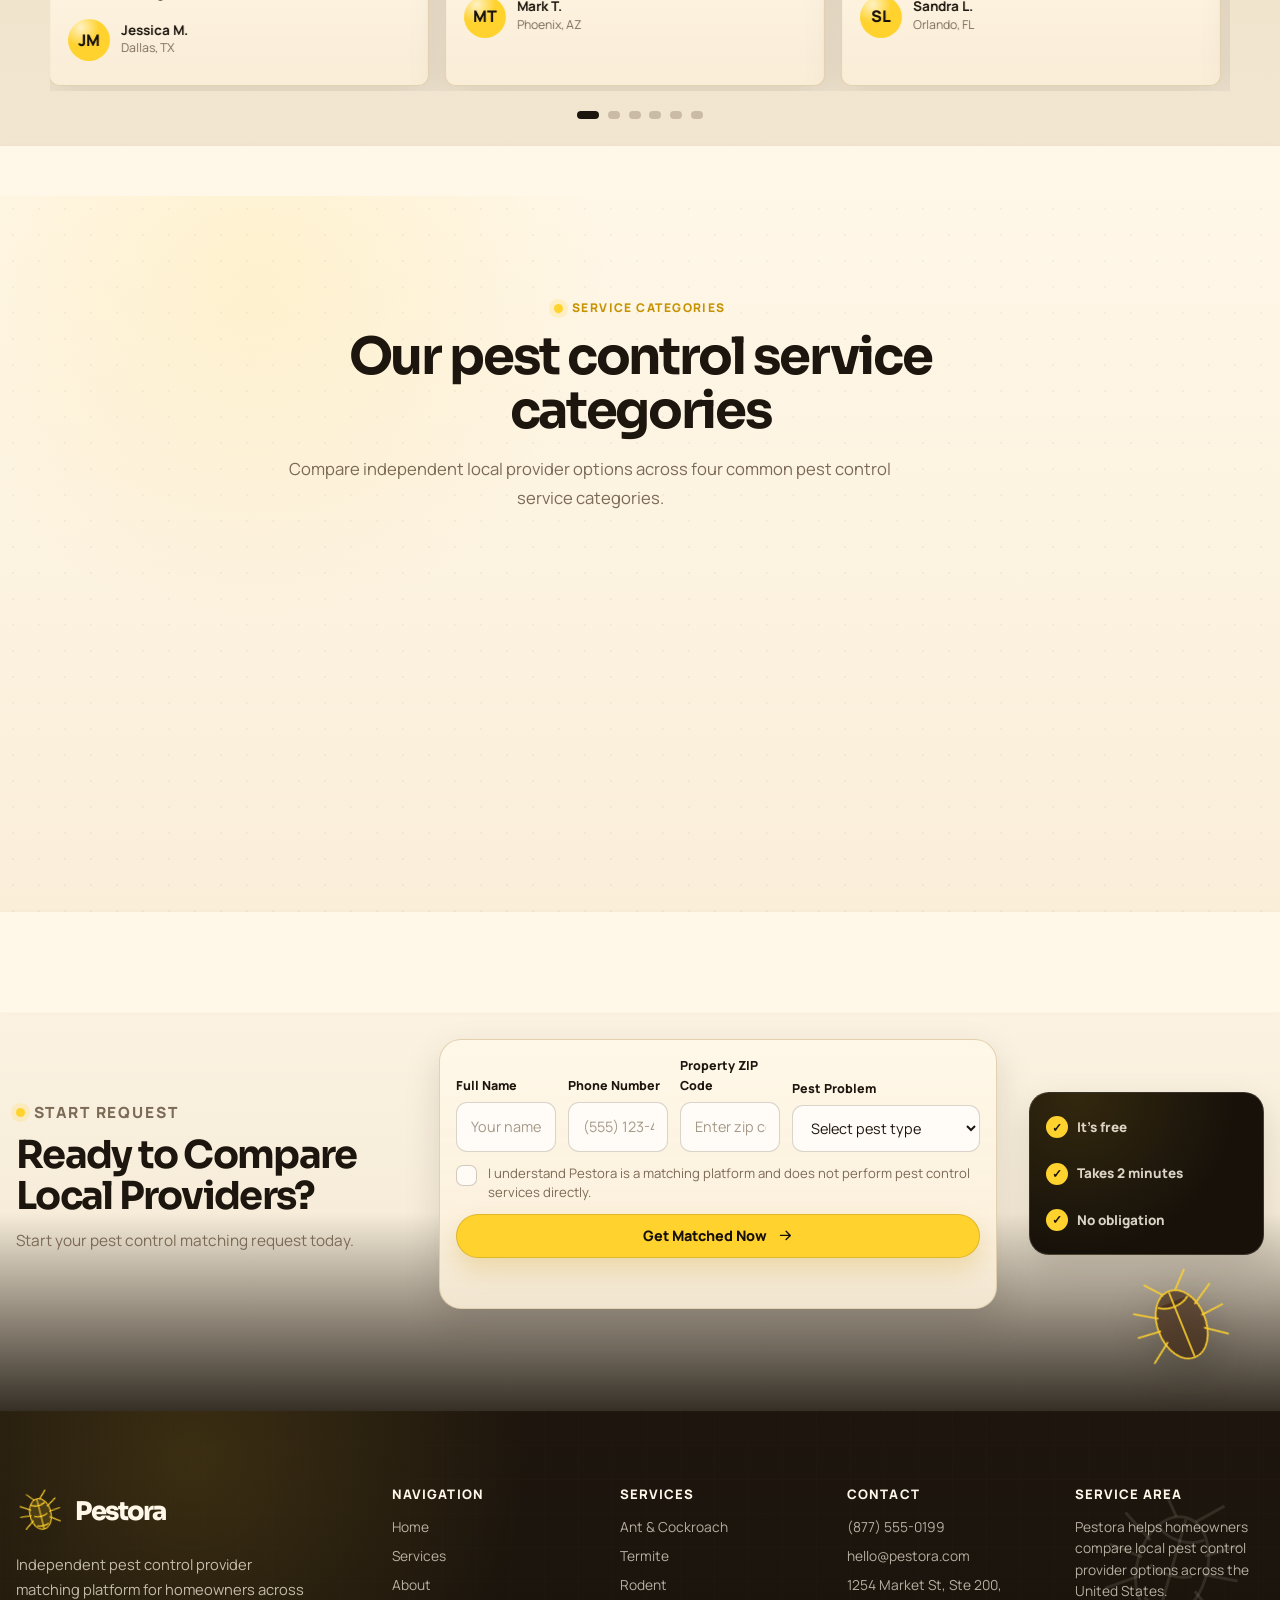
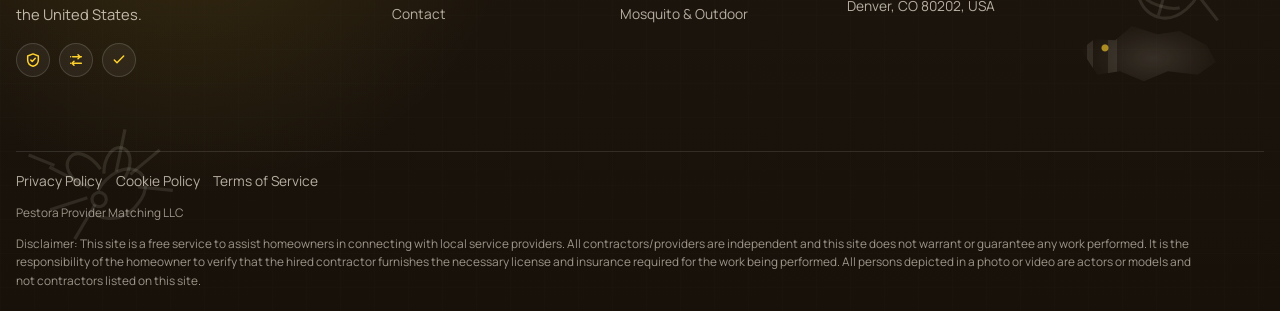
==== commit 03d25d18: "+" ====
--- a/index.html
+++ b/index.html
@@ -8,8 +8,7 @@
     <meta name="description"
         content="Pestora helps homeowners compare independent local pest control provider options across the USA. Pestora does not perform pest control services directly.">
 
-    <link rel="icon" type="image/svg+xml" href="./assets/icons/favicon.svg">
-    <link rel="icon" type="image/x-icon" href="./assets/icons/favicon.ico">
+<link rel="icon" type="image/svg+xml" href="./assets/icons/favicon.svg?v=5">
 
     <link rel="stylesheet" href="./css/style.css">
 </head>
